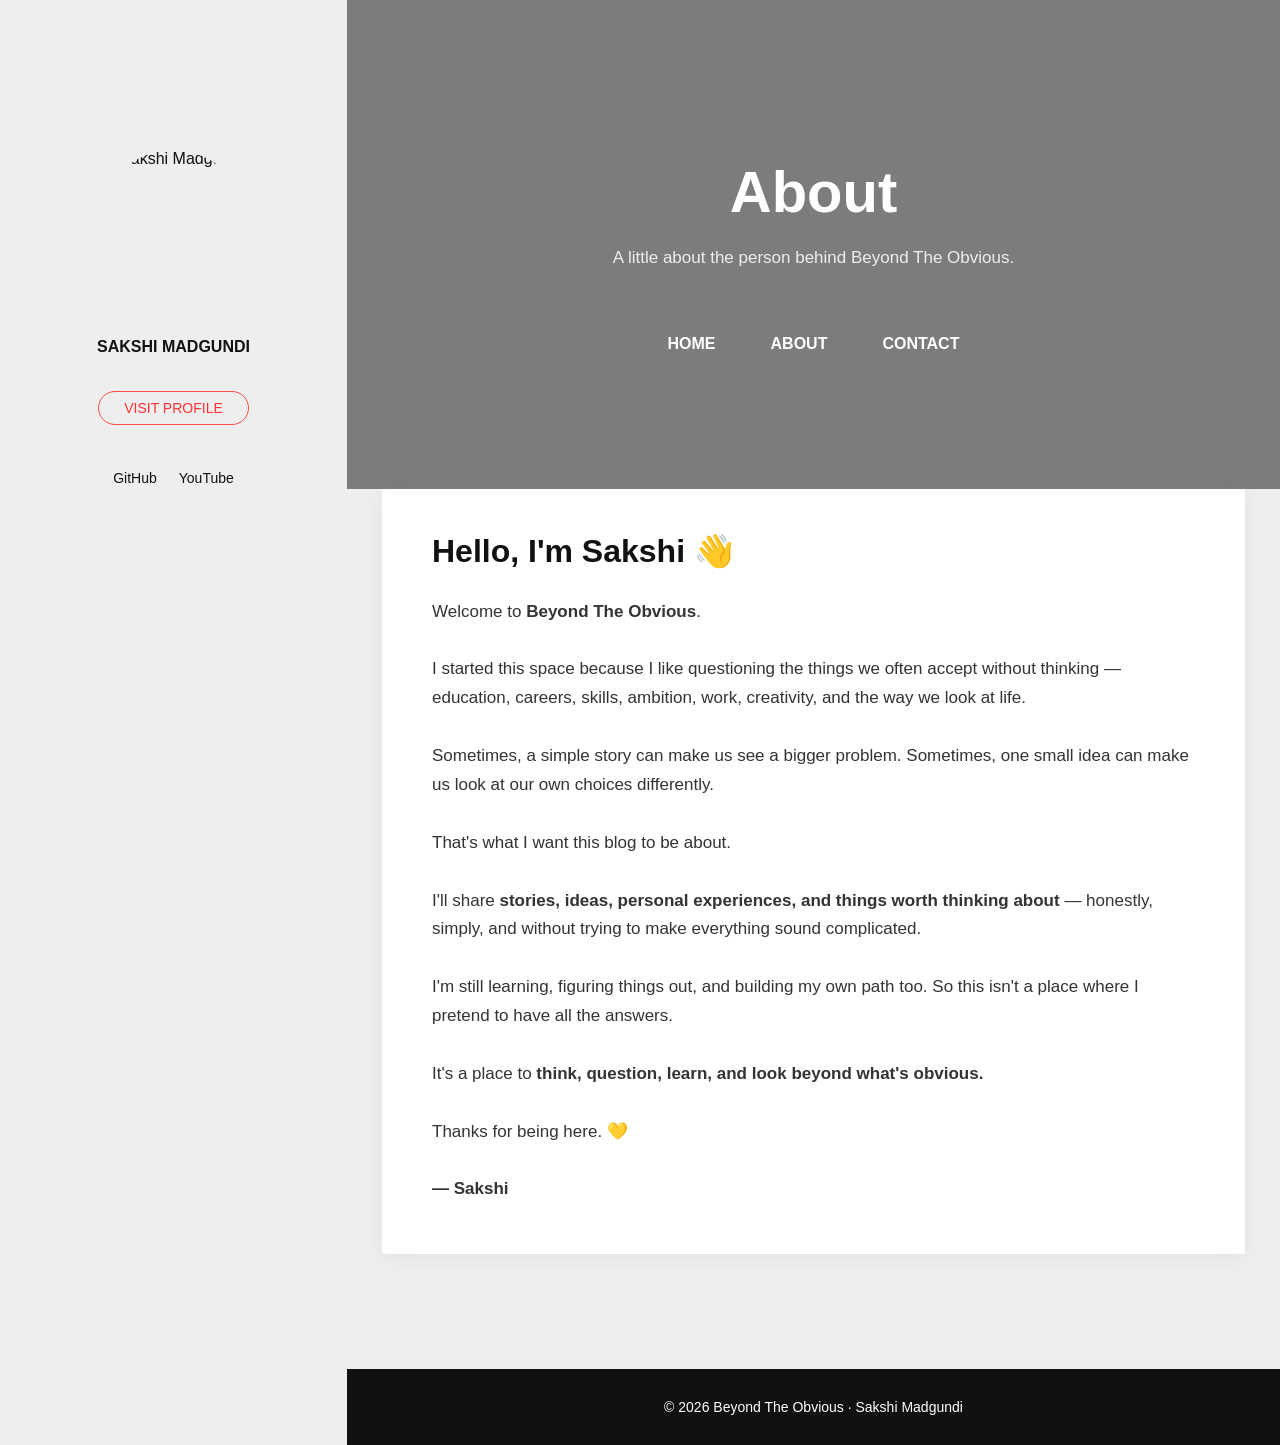
==== about.html @ a437ff3b "Create about.html" ====
<!DOCTYPE html>
<html lang="en">

<head>

    <meta charset="UTF-8">

    <meta
        name="viewport"
        content="width=device-width, initial-scale=1.0"
    >

    <title>About | Beyond The Obvious</title>

    <meta
        name="description"
        content="About Sakshi and Beyond The Obvious."
    >

    <link rel="stylesheet" href="css/style.css">

</head>


<body>


<header class="mobile-header">

    <a href="index.html" class="mobile-logo">
        Beyond The Obvious
    </a>

    <button
        class="menu-toggle"
        id="menuToggle"
        aria-label="Open menu"
    >
        ☰
    </button>

</header>


<aside class="sidebar" id="sidebar">

    <div class="profile">

        <img
            src="images/profile.jpg"
            alt="Sakshi Madgundi"
            class="profile-image"
        >

        <h3>SAKSHI MADGUNDI</h3>

        <a
            href="https://github.com/Sakshi0035"
            target="_blank"
            rel="noopener"
            class="profile-button"
        >
            VISIT PROFILE
        </a>

    </div>


    <div class="sidebar-social">

        <a
            href="https://github.com/Sakshi0035"
            target="_blank"
            rel="noopener"
        >
            GitHub
        </a>

        <a
            href="https://www.youtube.com/@sakshimeandmyself"
            target="_blank"
            rel="noopener"
        >
            YouTube
        </a>

    </div>

</aside>


<main class="main-content">


<section class="hero">

    <div class="hero-overlay">

        <h1>About</h1>

        <p>
            A little about the person behind
            Beyond The Obvious.
        </p>


        <nav class="main-nav">

            <a href="index.html">
                HOME
            </a>

            <a href="about.html">
                ABOUT
            </a>

            <a href="contact.html">
                CONTACT
            </a>

        </nav>

    </div>

</section>


<section class="blog-area">

    <div class="blog-container">

        <article class="blog-card">

            <div class="blog-content">

                <h2>
                    Hello, I'm Sakshi 👋
                </h2>


                <p class="post-excerpt">

                    Welcome to <strong>Beyond The Obvious</strong>.

                    <br><br>

                    I started this space because I like questioning
                    the things we often accept without thinking —
                    education, careers, skills, ambition, work,
                    creativity, and the way we look at life.

                    <br><br>

                    Sometimes, a simple story can make us see a
                    bigger problem. Sometimes, one small idea can
                    make us look at our own choices differently.

                    <br><br>

                    That's what I want this blog to be about.

                    <br><br>

                    I'll share <strong>stories, ideas, personal
                    experiences, and things worth thinking about</strong>
                    — honestly, simply, and without trying to make
                    everything sound complicated.

                    <br><br>

                    I'm still learning, figuring things out, and
                    building my own path too. So this isn't a place
                    where I pretend to have all the answers.

                    <br><br>

                    It's a place to
                    <strong>
                        think, question, learn, and look beyond
                        what's obvious.
                    </strong>

                    <br><br>

                    Thanks for being here. 💛

                    <br><br>

                    <strong>— Sakshi</strong>

                </p>

            </div>

        </article>

    </div>

</section>


<footer class="site-footer">

    <p>
        © 2026 Beyond The Obvious · Sakshi Madgundi
    </p>

</footer>


</main>


<script src="js/main.js"></script>

</body>

</html>
---- css/style.css ----
/* =========================================
   RESET
========================================= */

* {
    margin: 0;
    padding: 0;
    box-sizing: border-box;
}

html {
    scroll-behavior: smooth;
}

body {
    font-family: Arial, Helvetica, sans-serif;
    background: #eeeeee;
    color: #111111;
}


/* =========================================
   LINKS
========================================= */

a {
    color: inherit;
    text-decoration: none;
}


/* =========================================
   SIDEBAR
========================================= */

.sidebar {
    position: fixed;
    left: 0;
    top: 0;

    width: 347px;
    height: 100vh;

    background: #eeeeee;

    display: flex;
    flex-direction: column;
    align-items: center;

    padding-top: 150px;

    z-index: 1000;
}


.profile {
    text-align: center;
}


.profile-image {
    width: 148px;
    height: 148px;

    border-radius: 50%;

    object-fit: cover;

    display: block;

    margin: 0 auto 40px;
}


.profile h3 {
    font-size: 16px;

    font-weight: 700;

    margin-bottom: 35px;
}


.profile-button {
    display: inline-flex;

    justify-content: center;
    align-items: center;

    height: 34px;

    padding: 0 25px;

    border: 1px solid #ff4c4c;

    border-radius: 25px;

    color: #ff3333;

    font-size: 14px;

    transition: 0.25s ease;
}


.profile-button:hover {
    background: #ff3333;

    color: white;
}


/* =========================================
   SIDEBAR SOCIAL
========================================= */

.sidebar-social {
    display: flex;

    gap: 22px;

    margin-top: 45px;

    font-size: 14px;
}


.sidebar-social a:hover {
    color: #ff3333;
}


/* =========================================
   MAIN CONTENT
========================================= */

.main-content {
    margin-left: 347px;

    min-height: 100vh;
}


/* =========================================
   HERO
========================================= */

.hero {
    min-height: 490px;

    background:
        linear-gradient(
            rgba(0, 0, 0, 0.48),
            rgba(0, 0, 0, 0.48)
        ),
        url("../images/hero.jpg");

    background-size: cover;
    background-position: center;

    color: white;

    display: flex;

    justify-content: center;
    align-items: center;

    text-align: center;
}


.hero-overlay {
    width: min(900px, 90%);

    padding-top: 30px;
}


.hero h1 {
    font-size: clamp(42px, 5vw, 58px);

    line-height: 1.1;

    margin-bottom: 22px;

    font-weight: 700;
}


.hero p {
    max-width: 850px;

    margin: 0 auto;

    font-size: 17px;

    line-height: 1.45;

    color: #eeeeee;
}


/* =========================================
   NAVIGATION
========================================= */

.main-nav {
    display: flex;

    justify-content: center;

    align-items: center;

    gap: 55px;

    margin-top: 65px;
}


.main-nav a {
    font-size: 16px;

    font-weight: 700;

    position: relative;

    padding-bottom: 7px;
}


.main-nav a::after {
    content: "";

    position: absolute;

    left: 0;
    bottom: 0;

    width: 0;

    height: 2px;

    background: white;

    transition: width 0.25s ease;
}


.main-nav a:hover::after {
    width: 100%;
}


/* =========================================
   BLOG AREA
========================================= */

.blog-area {
    background: #eeeeee;

    padding: 0 35px 80px;
}


.blog-container {
    max-width: 1050px;

    margin: -1px auto 0;
}


/* =========================================
   BLOG CARD
========================================= */

.blog-card {
    background: white;

    padding: 42px 50px 50px;

    margin-bottom: 35px;

    box-shadow:
        0 4px 18px rgba(0, 0, 0, 0.05);
}


.blog-content h2 {
    font-size: 32px;

    line-height: 1.3;

    margin-bottom: 22px;
}


.blog-content h2 a:hover {
    color: #555555;
}


.post-date {
    font-size: 16px;

    margin-bottom: 42px;

    color: #333333;
}


.post-image-link {
    display: block;

    overflow: hidden;
}


.post-image {
    width: 100%;

    height: auto;

    display: block;

    transition: transform 0.35s ease;
}


.post-image-link:hover .post-image {
    transform: scale(1.02);
}


.post-excerpt {
    font-size: 17px;

    line-height: 1.7;

    margin-top: 25px;

    color: #333333;
}


.read-more {
    display: inline-block;

    margin-top: 25px;

    font-weight: 700;

    font-size: 14px;

    border-bottom: 2px solid #111111;

    padding-bottom: 4px;
}


.read-more:hover {
    color: #777777;

    border-color: #777777;
}


/* =========================================
   FOOTER
========================================= */

.site-footer {
    background: #111111;

    color: white;

    text-align: center;

    padding: 30px 20px;

    font-size: 14px;
}


/* =========================================
   MOBILE HEADER
========================================= */

.mobile-header {
    display: none;
}


/* =========================================
   MOBILE
========================================= */

@media (max-width: 900px) {

    .sidebar {
        transform: translateX(-100%);

        transition: transform 0.3s ease;

        width: 280px;

        padding-top: 100px;
    }


    .sidebar.open {
        transform: translateX(0);
    }


    .main-content {
        margin-left: 0;
    }


    .mobile-header {
        position: sticky;

        top: 0;

        height: 65px;

        background: #111111;

        color: white;

        display: flex;

        align-items: center;

        justify-content: space-between;

        padding: 0 20px;

        z-index: 2000;
    }


    .mobile-logo {
        font-size: 20px;

        font-weight: 700;
    }


    .menu-toggle {
        border: none;

        background: transparent;

        color: white;

        font-size: 28px;

        cursor: pointer;
    }


    .hero {
        min-height: 470px;
    }


    .hero h1 {
        font-size: 42px;
    }


    .hero p {
        font-size: 15px;
    }


    .main-nav {
        gap: 28px;

        margin-top: 45px;
    }


    .main-nav a {
        font-size: 14px;
    }


    .blog-area {
        padding: 0 15px 50px;
    }


    .blog-card {
        padding: 28px 20px 35px;
    }


    .blog-content h2 {
        font-size: 25px;
    }


    .post-date {
        margin-bottom: 25px;
    }

}


/* =========================================
   SMALL MOBILE
========================================= */

@media (max-width: 480px) {

    .hero {
        min-height: 430px;
    }


    .hero h1 {
        font-size: 34px;
    }


    .hero p {
        font-size: 14px;

        line-height: 1.55;
    }


    .main-nav {
        gap: 20px;
    }


    .main-nav a {
        font-size: 13px;
    }


    .blog-content h2 {
        font-size: 23px;
    }


    .post-excerpt {
        font-size: 15px;
    }

}
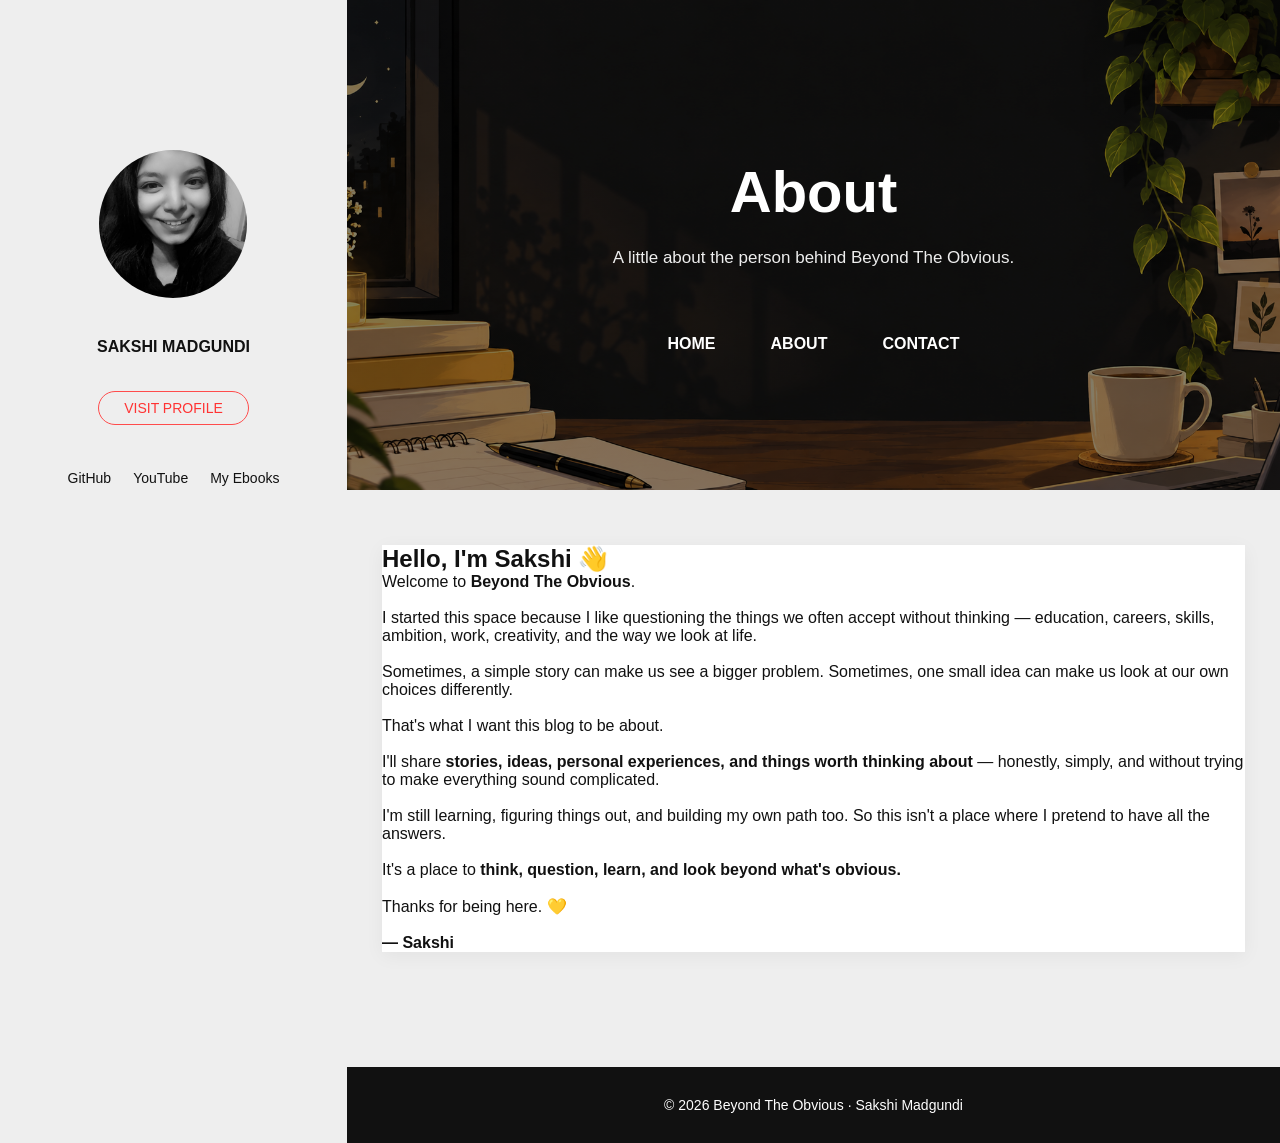
==== commit 0172b306: "Update about.html" ====
--- a/about.html
+++ b/about.html
@@ -17,7 +17,10 @@
         content="About Sakshi and Beyond The Obvious."
     >
 
-    <link rel="stylesheet" href="css/style.css">
+    <link
+        rel="stylesheet"
+        href="css/style.css"
+    >
 
 </head>
 
@@ -25,11 +28,19 @@
 <body>
 
 
+<!-- =========================================
+     MOBILE HEADER
+========================================= -->
+
 <header class="mobile-header">
 
-    <a href="index.html" class="mobile-logo">
+    <a
+        href="index.html"
+        class="mobile-logo"
+    >
         Beyond The Obvious
     </a>
+
 
     <button
         class="menu-toggle"
@@ -42,22 +53,36 @@
 </header>
 
 
-<aside class="sidebar" id="sidebar">
+
+<!-- =========================================
+     SIDEBAR
+========================================= -->
+
+<aside
+    class="sidebar"
+    id="sidebar"
+>
+
 
     <div class="profile">
 
+
         <img
-            src="images/profile.jpg"
+            src="image (1).png"
             alt="Sakshi Madgundi"
             class="profile-image"
         >
 
-        <h3>SAKSHI MADGUNDI</h3>
+
+        <h3>
+            SAKSHI MADGUNDI
+        </h3>
+
 
         <a
             href="https://github.com/Sakshi0035"
             target="_blank"
-            rel="noopener"
+            rel="noopener noreferrer"
             class="profile-button"
         >
             VISIT PROFILE
@@ -66,153 +91,229 @@
     </div>
 
 
+
     <div class="sidebar-social">
+
 
         <a
             href="https://github.com/Sakshi0035"
             target="_blank"
-            rel="noopener"
+            rel="noopener noreferrer"
         >
             GitHub
         </a>
+
 
         <a
             href="https://www.youtube.com/@sakshimeandmyself"
             target="_blank"
-            rel="noopener"
+            rel="noopener noreferrer"
         >
             YouTube
         </a>
 
+
+        <a
+            href="https://echopaths.gumroad.com/"
+            target="_blank"
+            rel="noopener noreferrer"
+        >
+            My Ebooks
+        </a>
+
+
     </div>
 
+
 </aside>
 
 
+
+<!-- =========================================
+     MAIN CONTENT
+========================================= -->
+
 <main class="main-content">
 
 
-<section class="hero">
-
-    <div class="hero-overlay">
-
-        <h1>About</h1>
+
+    <!-- =========================================
+         HERO
+    ========================================== -->
+
+    <section class="hero">
+
+        <div class="hero-overlay">
+
+
+            <h1>
+                About
+            </h1>
+
+
+            <p>
+                A little about the person behind
+                Beyond The Obvious.
+            </p>
+
+
+
+            <nav class="main-nav">
+
+
+                <a href="index.html">
+                    HOME
+                </a>
+
+
+                <a href="about.html">
+                    ABOUT
+                </a>
+
+
+                <a href="contact.html">
+                    CONTACT
+                </a>
+
+
+            </nav>
+
+
+        </div>
+
+    </section>
+
+
+
+    <!-- =========================================
+         ABOUT CONTENT
+    ========================================== -->
+
+    <section class="blog-area">
+
+        <div class="blog-container">
+
+
+            <article class="blog-card">
+
+
+                <div class="blog-content">
+
+
+                    <h2>
+                        Hello, I'm Sakshi 👋
+                    </h2>
+
+
+                    <p class="post-excerpt">
+
+
+                        Welcome to
+                        <strong>Beyond The Obvious</strong>.
+
+
+                        <br><br>
+
+
+                        I started this space because I like questioning
+                        the things we often accept without thinking —
+                        education, careers, skills, ambition, work,
+                        creativity, and the way we look at life.
+
+
+                        <br><br>
+
+
+                        Sometimes, a simple story can make us see a
+                        bigger problem. Sometimes, one small idea can
+                        make us look at our own choices differently.
+
+
+                        <br><br>
+
+
+                        That's what I want this blog to be about.
+
+
+                        <br><br>
+
+
+                        I'll share
+                        <strong>
+                            stories, ideas, personal experiences,
+                            and things worth thinking about
+                        </strong>
+                        — honestly, simply, and without trying to make
+                        everything sound complicated.
+
+
+                        <br><br>
+
+
+                        I'm still learning, figuring things out, and
+                        building my own path too. So this isn't a place
+                        where I pretend to have all the answers.
+
+
+                        <br><br>
+
+
+                        It's a place to
+                        <strong>
+                            think, question, learn, and look beyond
+                            what's obvious.
+                        </strong>
+
+
+                        <br><br>
+
+
+                        Thanks for being here. 💛
+
+
+                        <br><br>
+
+
+                        <strong>
+                            — Sakshi
+                        </strong>
+
+
+                    </p>
+
+
+                </div>
+
+
+            </article>
+
+
+        </div>
+
+    </section>
+
+
+
+    <!-- =========================================
+         FOOTER
+    ========================================== -->
+
+    <footer class="site-footer">
 
         <p>
-            A little about the person behind
-            Beyond The Obvious.
+            © 2026 Beyond The Obvious · Sakshi Madgundi
         </p>
 
-
-        <nav class="main-nav">
-
-            <a href="index.html">
-                HOME
-            </a>
-
-            <a href="about.html">
-                ABOUT
-            </a>
-
-            <a href="contact.html">
-                CONTACT
-            </a>
-
-        </nav>
-
-    </div>
-
-</section>
-
-
-<section class="blog-area">
-
-    <div class="blog-container">
-
-        <article class="blog-card">
-
-            <div class="blog-content">
-
-                <h2>
-                    Hello, I'm Sakshi 👋
-                </h2>
-
-
-                <p class="post-excerpt">
-
-                    Welcome to <strong>Beyond The Obvious</strong>.
-
-                    <br><br>
-
-                    I started this space because I like questioning
-                    the things we often accept without thinking —
-                    education, careers, skills, ambition, work,
-                    creativity, and the way we look at life.
-
-                    <br><br>
-
-                    Sometimes, a simple story can make us see a
-                    bigger problem. Sometimes, one small idea can
-                    make us look at our own choices differently.
-
-                    <br><br>
-
-                    That's what I want this blog to be about.
-
-                    <br><br>
-
-                    I'll share <strong>stories, ideas, personal
-                    experiences, and things worth thinking about</strong>
-                    — honestly, simply, and without trying to make
-                    everything sound complicated.
-
-                    <br><br>
-
-                    I'm still learning, figuring things out, and
-                    building my own path too. So this isn't a place
-                    where I pretend to have all the answers.
-
-                    <br><br>
-
-                    It's a place to
-                    <strong>
-                        think, question, learn, and look beyond
-                        what's obvious.
-                    </strong>
-
-                    <br><br>
-
-                    Thanks for being here. 💛
-
-                    <br><br>
-
-                    <strong>— Sakshi</strong>
-
-                </p>
-
-            </div>
-
-        </article>
-
-    </div>
-
-</section>
-
-
-<footer class="site-footer">
-
-    <p>
-        © 2026 Beyond The Obvious · Sakshi Madgundi
-    </p>
-
-</footer>
+    </footer>
 
 
 </main>
 
 
+
 <script src="js/main.js"></script>
 
+
 </body>
 
 </html>
--- a/css/style.css
+++ b/css/style.css
@@ -58,6 +58,10 @@
 }
 
 
+/* =========================================
+   PROFILE IMAGE
+========================================= */
+
 .profile-image {
     width: 148px;
     height: 148px;
@@ -72,6 +76,10 @@
 }
 
 
+/* =========================================
+   PROFILE NAME
+========================================= */
+
 .profile h3 {
     font-size: 16px;
 
@@ -81,6 +89,10 @@
 }
 
 
+/* =========================================
+   PROFILE BUTTON
+========================================= */
+
 .profile-button {
     display: inline-flex;
 
@@ -142,32 +154,40 @@
 
 
 /* =========================================
-   HERO
+   HERO / BANNER
 ========================================= */
 
 .hero {
     min-height: 490px;
 
-    background:
+    background-image:
         linear-gradient(
             rgba(0, 0, 0, 0.48),
             rgba(0, 0, 0, 0.48)
         ),
-        url("../images/hero.jpg");
+        url("../9418154f-5bd5-40df-ac7f-bb1df30525b4.png");
 
     background-size: cover;
-    background-position: center;
+
+    background-position: center center;
+
+    background-repeat: no-repeat;
 
     color: white;
 
     display: flex;
 
     justify-content: center;
+
     align-items: center;
 
     text-align: center;
 }
 
+
+/* =========================================
+   HERO CONTENT
+========================================= */
 
 .hero-overlay {
     width: min(900px, 90%);
@@ -252,108 +272,189 @@
 
 
 /* =========================================
-   BLOG AREA
+   POSTS AREA
 ========================================= */
 
 .blog-area {
     background: #eeeeee;
 
-    padding: 0 35px 80px;
+    padding: 55px 35px 80px;
 }
 
 
 .blog-container {
+    width: 100%;
+
     max-width: 1050px;
 
-    margin: -1px auto 0;
+    margin: 0 auto;
 }
 
 
 /* =========================================
    BLOG CARD
+   GLOBAL — REUSABLE FOR EVERY POST
 ========================================= */
 
 .blog-card {
-    background: white;
-
-    padding: 42px 50px 50px;
+    width: 100%;
+
+    background: #ffffff;
 
     margin-bottom: 35px;
+
+    overflow: hidden;
 
     box-shadow:
         0 4px 18px rgba(0, 0, 0, 0.05);
 }
 
 
-.blog-content h2 {
+/* =========================================
+   BLOG CARD IMAGE / BANNER
+========================================= */
+
+.blog-card-image-link {
+    display: block;
+
+    width: 100%;
+
+    overflow: hidden;
+}
+
+
+.blog-card-image {
+    display: block;
+
+    width: 100%;
+
+    height: 430px;
+
+    object-fit: cover;
+
+    object-position: center center;
+
+    transition: transform 0.35s ease;
+}
+
+
+.blog-card-image-link:hover .blog-card-image {
+    transform: scale(1.02);
+}
+
+
+/* =========================================
+   BLOG CARD CONTENT
+========================================= */
+
+.blog-card-content {
+    padding: 42px 50px 50px;
+}
+
+
+/* =========================================
+   BLOG CATEGORY
+========================================= */
+
+.blog-category {
+    font-size: 13px;
+
+    font-weight: 700;
+
+    letter-spacing: 1.5px;
+
+    color: #777777;
+
+    margin-bottom: 16px;
+}
+
+
+/* =========================================
+   BLOG TITLE
+========================================= */
+
+.blog-card-content h2 {
     font-size: 32px;
 
     line-height: 1.3;
 
-    margin-bottom: 22px;
-}
-
-
-.blog-content h2 a:hover {
+    margin-bottom: 20px;
+
+    font-weight: 700;
+}
+
+
+.blog-card-content h2 a {
+    transition: color 0.25s ease;
+}
+
+
+.blog-card-content h2 a:hover {
     color: #555555;
 }
 
 
-.post-date {
-    font-size: 16px;
-
-    margin-bottom: 42px;
+/* =========================================
+   BLOG EXCERPT
+========================================= */
+
+.blog-excerpt {
+    font-size: 17px;
+
+    line-height: 1.7;
 
     color: #333333;
-}
-
-
-.post-image-link {
-    display: block;
-
-    overflow: hidden;
-}
-
-
-.post-image {
-    width: 100%;
-
-    height: auto;
-
-    display: block;
-
-    transition: transform 0.35s ease;
-}
-
-
-.post-image-link:hover .post-image {
-    transform: scale(1.02);
-}
-
-
-.post-excerpt {
-    font-size: 17px;
-
-    line-height: 1.7;
-
-    margin-top: 25px;
-
-    color: #333333;
-}
-
+
+    margin-bottom: 28px;
+}
+
+
+/* =========================================
+   BLOG CARD FOOTER
+========================================= */
+
+.blog-card-footer {
+    display: flex;
+
+    justify-content: space-between;
+
+    align-items: center;
+
+    gap: 20px;
+
+    padding-top: 5px;
+}
+
+
+/* =========================================
+   BLOG DATE
+========================================= */
+
+.blog-date {
+    font-size: 14px;
+
+    color: #777777;
+}
+
+
+/* =========================================
+   READ MORE
+========================================= */
 
 .read-more {
     display: inline-block;
 
-    margin-top: 25px;
+    font-size: 14px;
 
     font-weight: 700;
 
-    font-size: 14px;
-
     border-bottom: 2px solid #111111;
 
     padding-bottom: 4px;
+
+    transition:
+        color 0.25s ease,
+        border-color 0.25s ease;
 }
 
 
@@ -365,6 +466,299 @@
 
 
 /* =========================================
+   INDIVIDUAL BLOG POST PAGE
+   GLOBAL — EVERY POST USES THIS
+========================================= */
+
+.post-page {
+    background: #eeeeee;
+
+    min-height: 100vh;
+}
+
+
+.post-header {
+    background: #111111;
+
+    color: white;
+
+    padding: 55px 35px;
+}
+
+
+.post-header-inner {
+    width: 100%;
+
+    max-width: 1050px;
+
+    margin: 0 auto;
+}
+
+
+.back-to-home {
+    display: inline-block;
+
+    font-size: 14px;
+
+    font-weight: 700;
+
+    margin-bottom: 35px;
+
+    color: #eeeeee;
+}
+
+
+.back-to-home:hover {
+    color: #bbbbbb;
+}
+
+
+.post-category {
+    font-size: 13px;
+
+    font-weight: 700;
+
+    letter-spacing: 1.5px;
+
+    color: #bbbbbb;
+
+    margin-bottom: 18px;
+}
+
+
+.post-header h1 {
+    font-size: clamp(38px, 5vw, 58px);
+
+    line-height: 1.15;
+
+    max-width: 950px;
+
+    margin-bottom: 22px;
+}
+
+
+.post-meta {
+    font-size: 14px;
+
+    color: #bbbbbb;
+}
+
+
+/* =========================================
+   BLOG ARTICLE
+========================================= */
+
+.blog-post {
+    width: 100%;
+
+    max-width: 1050px;
+
+    margin: 0 auto;
+
+    background: white;
+
+    padding-bottom: 70px;
+
+    box-shadow:
+        0 4px 18px rgba(0, 0, 0, 0.05);
+}
+
+
+/* =========================================
+   POST FEATURED IMAGE
+========================================= */
+
+.post-featured-image {
+    display: block;
+
+    width: 100%;
+
+    height: auto;
+
+    max-height: 650px;
+
+    object-fit: cover;
+
+    object-position: center center;
+}
+
+
+/* =========================================
+   POST CONTENT
+========================================= */
+
+.post-content {
+    padding: 55px 70px 0;
+
+    font-size: 18px;
+
+    line-height: 1.8;
+
+    color: #222222;
+}
+
+
+/* =========================================
+   POST CONTENT ELEMENTS
+========================================= */
+
+.post-content h2 {
+    font-size: 32px;
+
+    line-height: 1.3;
+
+    margin-top: 50px;
+
+    margin-bottom: 20px;
+
+    color: #111111;
+}
+
+
+.post-content h3 {
+    font-size: 25px;
+
+    line-height: 1.35;
+
+    margin-top: 40px;
+
+    margin-bottom: 18px;
+
+    color: #111111;
+}
+
+
+.post-content p {
+    margin-bottom: 24px;
+}
+
+
+.post-content strong {
+    font-weight: 700;
+}
+
+
+.post-content em {
+    font-style: italic;
+}
+
+
+.post-content ul,
+.post-content ol {
+    margin: 0 0 28px 28px;
+}
+
+
+.post-content li {
+    margin-bottom: 10px;
+}
+
+
+.post-content blockquote {
+    margin: 35px 0;
+
+    padding: 20px 25px;
+
+    border-left: 4px solid #111111;
+
+    background: #f5f5f5;
+
+    font-style: italic;
+}
+
+
+/* =========================================
+   SOURCE NOTE
+========================================= */
+
+.source-note {
+    margin: 55px 70px 0;
+
+    padding: 25px;
+
+    background: #f5f5f5;
+
+    border-left: 3px solid #111111;
+
+    font-size: 14px;
+
+    line-height: 1.7;
+
+    color: #555555;
+}
+
+
+/* =========================================
+   RELATED POSTS
+========================================= */
+
+.related-posts {
+    background: #eeeeee;
+
+    padding: 65px 35px 80px;
+}
+
+
+.related-posts-inner {
+    max-width: 1050px;
+
+    margin: 0 auto;
+}
+
+
+.related-posts h2 {
+    font-size: 28px;
+
+    margin-bottom: 30px;
+}
+
+
+.related-posts-grid {
+    display: grid;
+
+    grid-template-columns:
+        repeat(auto-fit, minmax(280px, 1fr));
+
+    gap: 25px;
+}
+
+
+.related-post-card {
+    background: white;
+
+    overflow: hidden;
+
+    box-shadow:
+        0 4px 18px rgba(0, 0, 0, 0.05);
+}
+
+
+.related-post-card img {
+    width: 100%;
+
+    height: 220px;
+
+    object-fit: cover;
+
+    display: block;
+}
+
+
+.related-post-card-content {
+    padding: 25px;
+}
+
+
+.related-post-card-content h3 {
+    font-size: 21px;
+
+    line-height: 1.35;
+
+    margin-bottom: 15px;
+}
+
+
+/* =========================================
    FOOTER
 ========================================= */
 
@@ -460,8 +854,16 @@
     }
 
 
+    /* MOBILE HERO */
+
     .hero {
         min-height: 470px;
+
+        background-size: cover;
+
+        background-position: center center;
+
+        background-repeat: no-repeat;
     }
 
 
@@ -487,23 +889,109 @@
     }
 
 
+    /* MOBILE POSTS */
+
     .blog-area {
-        padding: 0 15px 50px;
+        padding: 35px 15px 50px;
     }
 
 
     .blog-card {
+        margin-bottom: 25px;
+    }
+
+
+    .blog-card-image {
+        height: 280px;
+    }
+
+
+    .blog-card-content {
         padding: 28px 20px 35px;
     }
 
 
-    .blog-content h2 {
+    .blog-card-content h2 {
         font-size: 25px;
     }
 
 
-    .post-date {
-        margin-bottom: 25px;
+    .blog-excerpt {
+        font-size: 16px;
+
+        line-height: 1.65;
+    }
+
+
+    .blog-card-footer {
+        align-items: flex-start;
+
+        flex-direction: column;
+
+        gap: 15px;
+    }
+
+
+    .blog-date {
+        font-size: 13px;
+    }
+
+
+    /* MOBILE ARTICLE */
+
+    .post-header {
+        padding: 40px 20px;
+    }
+
+
+    .post-header h1 {
+        font-size: 38px;
+    }
+
+
+    .blog-post {
+        margin: 0;
+    }
+
+
+    .post-featured-image {
+        max-height: 450px;
+    }
+
+
+    .post-content {
+        padding: 40px 25px 0;
+
+        font-size: 17px;
+
+        line-height: 1.75;
+    }
+
+
+    .post-content h2 {
+        font-size: 28px;
+
+        margin-top: 40px;
+    }
+
+
+    .post-content h3 {
+        font-size: 23px;
+    }
+
+
+    .source-note {
+        margin: 40px 25px 0;
+    }
+
+
+    .related-posts {
+        padding: 50px 15px 60px;
+    }
+
+
+    .related-posts-grid {
+        grid-template-columns: 1fr;
     }
 
 }
@@ -517,6 +1005,10 @@
 
     .hero {
         min-height: 430px;
+
+        background-size: cover;
+
+        background-position: center center;
     }
 
 
@@ -542,13 +1034,73 @@
     }
 
 
-    .blog-content h2 {
+    .blog-area {
+        padding-left: 10px;
+
+        padding-right: 10px;
+    }
+
+
+    .blog-card-image {
+        height: 220px;
+    }
+
+
+    .blog-card-content {
+        padding: 25px 18px 30px;
+    }
+
+
+    .blog-card-content h2 {
         font-size: 23px;
     }
 
 
-    .post-excerpt {
+    .blog-excerpt {
         font-size: 15px;
     }
 
-}
+
+    .blog-category {
+        font-size: 11px;
+
+        letter-spacing: 1.2px;
+    }
+
+
+    /* SMALL MOBILE ARTICLE */
+
+    .post-header {
+        padding: 35px 18px;
+    }
+
+
+    .post-header h1 {
+        font-size: 32px;
+    }
+
+
+    .post-content {
+        padding: 30px 18px 0;
+
+        font-size: 16px;
+    }
+
+
+    .post-content h2 {
+        font-size: 25px;
+    }
+
+
+    .post-content h3 {
+        font-size: 21px;
+    }
+
+
+    .source-note {
+        margin: 35px 18px 0;
+
+        padding: 20px;
+    }
+
+}
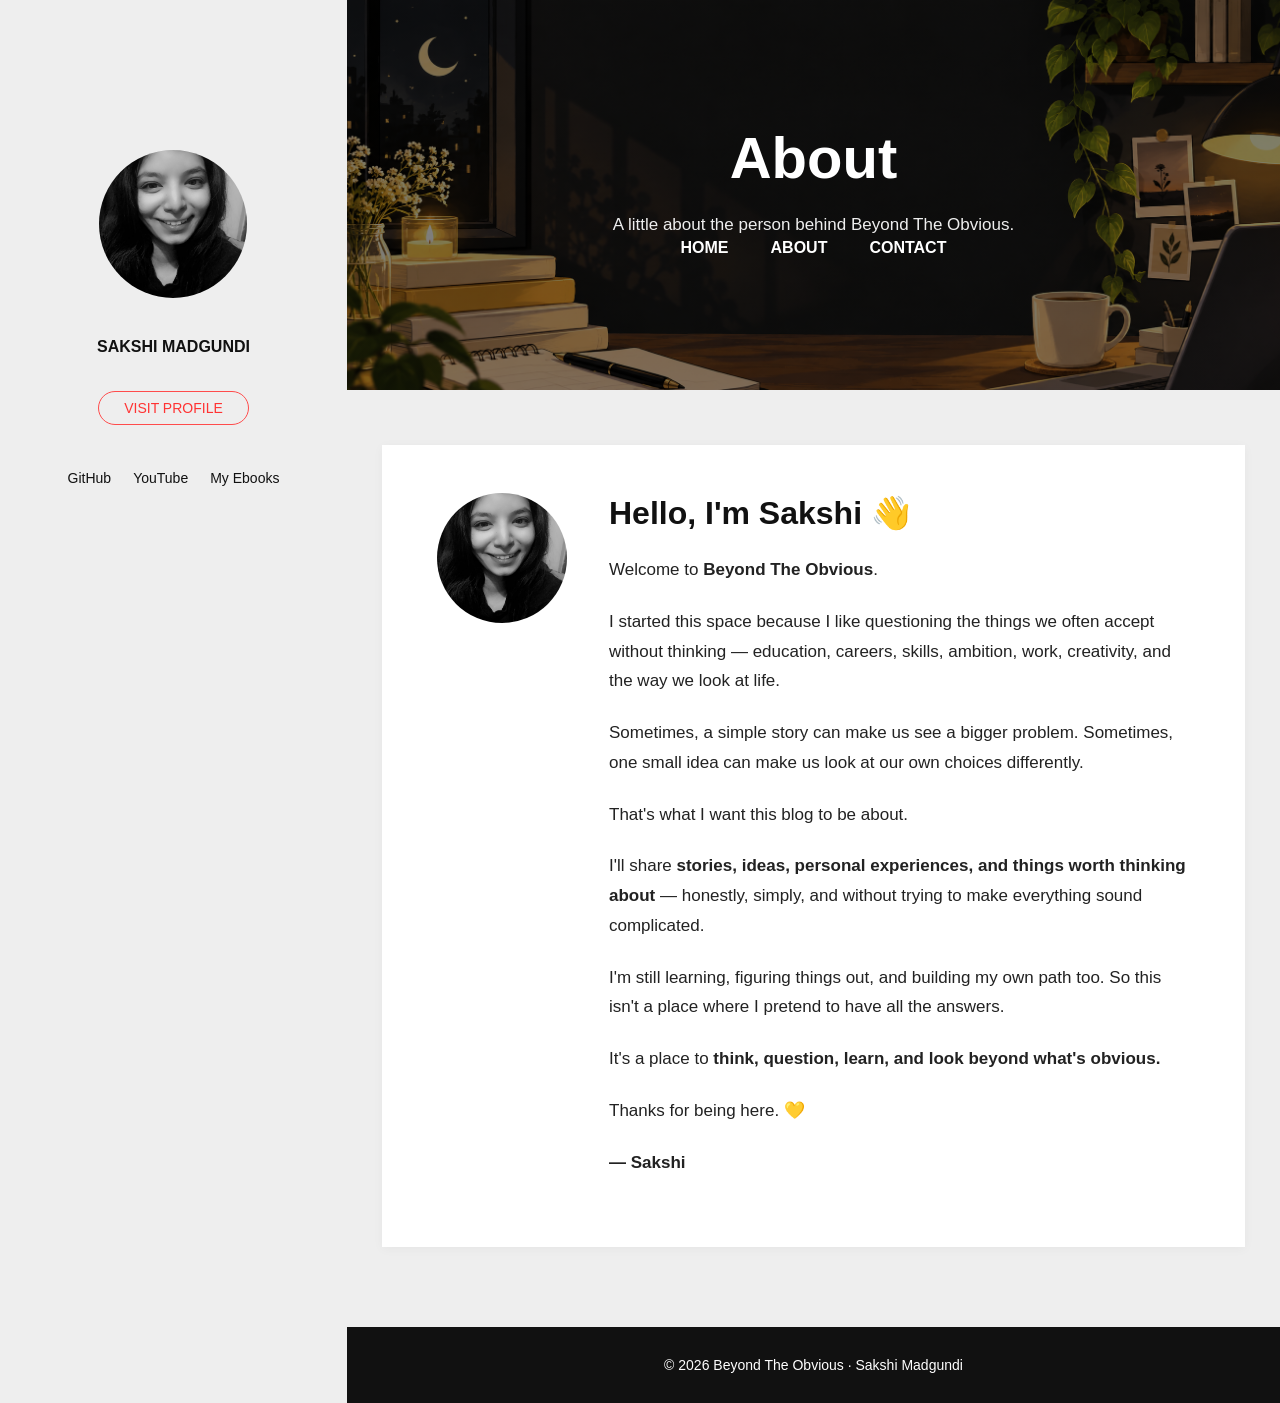
==== commit 7182fed8: "Update about.html" ====
--- a/about.html
+++ b/about.html
@@ -2,13 +2,9 @@
 <html lang="en">
 
 <head>
-
     <meta charset="UTF-8">
 
-    <meta
-        name="viewport"
-        content="width=device-width, initial-scale=1.0"
-    >
+    <meta name="viewport" content="width=device-width, initial-scale=1.0">
 
     <title>About | Beyond The Obvious</title>
 
@@ -17,55 +13,30 @@
         content="About Sakshi and Beyond The Obvious."
     >
 
-    <link
-        rel="stylesheet"
-        href="css/style.css"
-    >
+    <meta name="author" content="Sakshi Madgundi">
 
+    <link rel="stylesheet" href="css/style.css">
 </head>
-
 
 <body>
 
-
-<!-- =========================================
-     MOBILE HEADER
-========================================= -->
-
 <header class="mobile-header">
-
-    <a
-        href="index.html"
-        class="mobile-logo"
-    >
-        Beyond The Obvious
-    </a>
-
+    <a href="index.html" class="mobile-logo">Beyond The Obvious</a>
 
     <button
         class="menu-toggle"
         id="menuToggle"
+        type="button"
         aria-label="Open menu"
+        aria-expanded="false"
     >
         ☰
     </button>
-
 </header>
 
-
-
-<!-- =========================================
-     SIDEBAR
-========================================= -->
-
-<aside
-    class="sidebar"
-    id="sidebar"
->
-
+<aside class="sidebar" id="sidebar">
 
     <div class="profile">
-
 
         <img
             src="image (1).png"
@@ -73,11 +44,7 @@
             class="profile-image"
         >
 
-
-        <h3>
-            SAKSHI MADGUNDI
-        </h3>
-
+        <h3>SAKSHI MADGUNDI</h3>
 
         <a
             href="https://github.com/Sakshi0035"
@@ -90,10 +57,7 @@
 
     </div>
 
-
-
     <div class="sidebar-social">
-
 
         <a
             href="https://github.com/Sakshi0035"
@@ -103,7 +67,6 @@
             GitHub
         </a>
 
-
         <a
             href="https://www.youtube.com/@sakshimeandmyself"
             target="_blank"
@@ -111,7 +74,6 @@
         >
             YouTube
         </a>
-
 
         <a
             href="https://echopaths.gumroad.com/"
@@ -121,199 +83,115 @@
             My Ebooks
         </a>
 
-
     </div>
-
 
 </aside>
 
-
-
-<!-- =========================================
-     MAIN CONTENT
-========================================= -->
-
 <main class="main-content">
 
-
-
-    <!-- =========================================
-         HERO
-    ========================================== -->
-
-    <section class="hero">
+    <section class="hero hero-small">
 
         <div class="hero-overlay">
 
-
-            <h1>
-                About
-            </h1>
-
+            <h1>About</h1>
 
             <p>
-                A little about the person behind
-                Beyond The Obvious.
+                A little about the person behind Beyond The Obvious.
             </p>
 
-
-
-            <nav class="main-nav">
-
-
-                <a href="index.html">
-                    HOME
-                </a>
-
-
-                <a href="about.html">
-                    ABOUT
-                </a>
-
-
-                <a href="contact.html">
-                    CONTACT
-                </a>
-
-
+            <nav class="main-nav" aria-label="Main navigation">
+                <a href="index.html">HOME</a>
+                <a href="about.html">ABOUT</a>
+                <a href="contact.html">CONTACT</a>
             </nav>
-
 
         </div>
 
     </section>
 
-
-
-    <!-- =========================================
-         ABOUT CONTENT
-    ========================================== -->
-
     <section class="blog-area">
 
         <div class="blog-container">
 
+            <article class="static-page-card">
 
-            <article class="blog-card">
+                <div class="static-page-profile">
+                    <img
+                        src="image (1).png"
+                        alt="Sakshi Madgundi"
+                    >
+                </div>
 
+                <div class="static-page-content">
 
-                <div class="blog-content">
+                    <h2>Hello, I'm Sakshi 👋</h2>
 
+                    <p>
+                        Welcome to <strong>Beyond The Obvious</strong>.
+                    </p>
 
-                    <h2>
-                        Hello, I'm Sakshi 👋
-                    </h2>
-
-
-                    <p class="post-excerpt">
-
-
-                        Welcome to
-                        <strong>Beyond The Obvious</strong>.
-
-
-                        <br><br>
-
-
+                    <p>
                         I started this space because I like questioning
                         the things we often accept without thinking —
                         education, careers, skills, ambition, work,
                         creativity, and the way we look at life.
+                    </p>
 
+                    <p>
+                        Sometimes, a simple story can make us see a bigger
+                        problem. Sometimes, one small idea can make us look
+                        at our own choices differently.
+                    </p>
 
-                        <br><br>
+                    <p>
+                        That's what I want this blog to be about.
+                    </p>
 
-
-                        Sometimes, a simple story can make us see a
-                        bigger problem. Sometimes, one small idea can
-                        make us look at our own choices differently.
-
-
-                        <br><br>
-
-
-                        That's what I want this blog to be about.
-
-
-                        <br><br>
-
-
+                    <p>
                         I'll share
                         <strong>
-                            stories, ideas, personal experiences,
-                            and things worth thinking about
+                            stories, ideas, personal experiences, and things
+                            worth thinking about
                         </strong>
                         — honestly, simply, and without trying to make
                         everything sound complicated.
+                    </p>
 
-
-                        <br><br>
-
-
+                    <p>
                         I'm still learning, figuring things out, and
                         building my own path too. So this isn't a place
                         where I pretend to have all the answers.
+                    </p>
 
-
-                        <br><br>
-
-
+                    <p>
                         It's a place to
                         <strong>
                             think, question, learn, and look beyond
                             what's obvious.
                         </strong>
-
-
-                        <br><br>
-
-
-                        Thanks for being here. 💛
-
-
-                        <br><br>
-
-
-                        <strong>
-                            — Sakshi
-                        </strong>
-
-
                     </p>
 
+                    <p>
+                        Thanks for being here. 💛
+                    </p>
+
+                    <p><strong>— Sakshi</strong></p>
 
                 </div>
 
-
             </article>
-
 
         </div>
 
     </section>
 
-
-
-    <!-- =========================================
-         FOOTER
-    ========================================== -->
-
     <footer class="site-footer">
-
-        <p>
-            © 2026 Beyond The Obvious · Sakshi Madgundi
-        </p>
-
+        <p>© 2026 Beyond The Obvious · Sakshi Madgundi</p>
     </footer>
-
 
 </main>
 
-
-
 <script src="js/main.js"></script>
 
-
 </body>
-
 </html>
--- a/css/style.css
+++ b/css/style.css
@@ -18,14 +18,26 @@
     color: #111111;
 }
 
-
-/* =========================================
-   LINKS
-========================================= */
-
 a {
     color: inherit;
     text-decoration: none;
+}
+
+button,
+input {
+    font: inherit;
+}
+
+.sr-only {
+    position: absolute;
+    width: 1px;
+    height: 1px;
+    padding: 0;
+    margin: -1px;
+    overflow: hidden;
+    clip: rect(0, 0, 0, 0);
+    white-space: nowrap;
+    border: 0;
 }
 
 
@@ -37,105 +49,62 @@
     position: fixed;
     left: 0;
     top: 0;
-
     width: 347px;
     height: 100vh;
-
     background: #eeeeee;
-
     display: flex;
     flex-direction: column;
     align-items: center;
-
     padding-top: 150px;
-
     z-index: 1000;
 }
-
 
 .profile {
     text-align: center;
 }
-
-
-/* =========================================
-   PROFILE IMAGE
-========================================= */
 
 .profile-image {
     width: 148px;
     height: 148px;
-
     border-radius: 50%;
-
     object-fit: cover;
-
     display: block;
-
     margin: 0 auto 40px;
 }
-
-
-/* =========================================
-   PROFILE NAME
-========================================= */
 
 .profile h3 {
     font-size: 16px;
-
     font-weight: 700;
-
     margin-bottom: 35px;
 }
-
-
-/* =========================================
-   PROFILE BUTTON
-========================================= */
 
 .profile-button {
     display: inline-flex;
-
     justify-content: center;
     align-items: center;
-
     height: 34px;
-
     padding: 0 25px;
-
     border: 1px solid #ff4c4c;
-
     border-radius: 25px;
-
     color: #ff3333;
-
     font-size: 14px;
-
     transition: 0.25s ease;
 }
-
 
 .profile-button:hover {
     background: #ff3333;
-
     color: white;
 }
-
-
-/* =========================================
-   SIDEBAR SOCIAL
-========================================= */
 
 .sidebar-social {
     display: flex;
-
     gap: 22px;
-
     margin-top: 45px;
-
     font-size: 14px;
-}
-
+    flex-wrap: wrap;
+    justify-content: center;
+    max-width: 270px;
+}
 
 .sidebar-social a:hover {
     color: #ff3333;
@@ -143,617 +112,532 @@
 
 
 /* =========================================
-   MAIN CONTENT
+   MAIN
 ========================================= */
 
 .main-content {
     margin-left: 347px;
-
     min-height: 100vh;
 }
 
 
 /* =========================================
-   HERO / BANNER
+   HERO
 ========================================= */
 
 .hero {
     min-height: 490px;
-
     background-image:
         linear-gradient(
-            rgba(0, 0, 0, 0.48),
-            rgba(0, 0, 0, 0.48)
+            rgba(0, 0, 0, 0.50),
+            rgba(0, 0, 0, 0.50)
         ),
         url("../9418154f-5bd5-40df-ac7f-bb1df30525b4.png");
-
     background-size: cover;
-
     background-position: center center;
-
     background-repeat: no-repeat;
-
     color: white;
-
     display: flex;
-
     justify-content: center;
-
     align-items: center;
-
     text-align: center;
 }
 
-
-/* =========================================
-   HERO CONTENT
-========================================= */
+.hero-small {
+    min-height: 390px;
+}
 
 .hero-overlay {
-    width: min(900px, 90%);
-
-    padding-top: 30px;
-}
-
+    width: min(1100px, 92%);
+    padding: 35px 0;
+}
 
 .hero h1 {
     font-size: clamp(42px, 5vw, 58px);
-
     line-height: 1.1;
-
     margin-bottom: 22px;
-
     font-weight: 700;
 }
-
 
 .hero p {
     max-width: 850px;
-
     margin: 0 auto;
-
     font-size: 17px;
-
-    line-height: 1.45;
-
+    line-height: 1.55;
     color: #eeeeee;
 }
 
 
 /* =========================================
-   NAVIGATION
-========================================= */
+   HERO NAV + SEARCH
+========================================= */
+
+.hero-nav-row {
+    margin-top: 52px;
+    display: flex;
+    justify-content: center;
+    align-items: center;
+    gap: 28px;
+    flex-wrap: wrap;
+}
 
 .main-nav {
     display: flex;
-
     justify-content: center;
-
     align-items: center;
-
-    gap: 55px;
-
-    margin-top: 65px;
-}
-
+    gap: 42px;
+}
 
 .main-nav a {
     font-size: 16px;
-
     font-weight: 700;
-
     position: relative;
-
     padding-bottom: 7px;
 }
-
 
 .main-nav a::after {
     content: "";
-
     position: absolute;
-
     left: 0;
     bottom: 0;
-
     width: 0;
-
     height: 2px;
-
     background: white;
-
     transition: width 0.25s ease;
 }
 
-
 .main-nav a:hover::after {
     width: 100%;
 }
 
-
-/* =========================================
-   POSTS AREA
+.hero-search {
+    width: 255px;
+}
+
+.hero-search input {
+    width: 100%;
+    height: 42px;
+    padding: 0 18px;
+    border: 1px solid rgba(255,255,255,0.65);
+    border-radius: 24px;
+    outline: none;
+    background: rgba(255,255,255,0.96);
+    color: #111111;
+    font-size: 14px;
+}
+
+.hero-search input::placeholder {
+    color: #777777;
+}
+
+.hero-search input:focus {
+    border-color: white;
+    box-shadow: 0 0 0 3px rgba(255,255,255,0.15);
+}
+
+
+/* =========================================
+   BLOG AREA
 ========================================= */
 
 .blog-area {
     background: #eeeeee;
-
     padding: 55px 35px 80px;
 }
 
-
 .blog-container {
     width: 100%;
-
     max-width: 1050px;
-
     margin: 0 auto;
 }
 
-
-/* =========================================
-   BLOG CARD
-   GLOBAL — REUSABLE FOR EVERY POST
+.posts-list {
+    width: 100%;
+}
+
+.posts-loading,
+.no-posts-message {
+    width: 100%;
+    text-align: center;
+    padding: 55px 20px;
+    color: #777777;
+    font-size: 16px;
+}
+
+.posts-loading {
+    background: white;
+}
+
+
+/* =========================================
+   BLOGGER-STYLE POST CARD
 ========================================= */
 
 .blog-card {
     width: 100%;
-
     background: #ffffff;
-
-    margin-bottom: 35px;
-
+    margin-bottom: 24px;
+    padding: 38px 45px 34px;
+    box-shadow: 0 2px 10px rgba(0,0,0,0.04);
+}
+
+.blog-card-header {
+    position: relative;
+    padding-right: 55px;
+}
+
+.blog-card-title {
+    font-size: 31px;
+    line-height: 1.2;
+    font-weight: 700;
+    margin-bottom: 20px;
+}
+
+.blog-card-title a:hover {
+    color: #333333;
+}
+
+.blog-card-meta {
+    color: #111111;
+    font-size: 15px;
+    margin-bottom: 28px;
+}
+
+.blog-card-body {
+    display: flex;
+    align-items: flex-start;
+    gap: 32px;
+}
+
+.blog-card-image-link {
+    flex: 0 0 145px;
+    width: 145px;
+    height: 145px;
+    display: block;
     overflow: hidden;
-
-    box-shadow:
-        0 4px 18px rgba(0, 0, 0, 0.05);
-}
-
-
-/* =========================================
-   BLOG CARD IMAGE / BANNER
-========================================= */
-
-.blog-card-image-link {
-    display: block;
-
-    width: 100%;
-
-    overflow: hidden;
-}
-
+    background: #e9e9e9;
+}
 
 .blog-card-image {
     display: block;
-
-    width: 100%;
-
-    height: 430px;
-
+    width: 100%;
+    height: 100%;
     object-fit: cover;
-
     object-position: center center;
-
-    transition: transform 0.35s ease;
-}
-
+}
 
 .blog-card-image-link:hover .blog-card-image {
-    transform: scale(1.02);
-}
-
-
-/* =========================================
-   BLOG CARD CONTENT
-========================================= */
-
-.blog-card-content {
-    padding: 42px 50px 50px;
-}
-
-
-/* =========================================
-   BLOG CATEGORY
-========================================= */
-
-.blog-category {
-    font-size: 13px;
-
+    transform: scale(1.03);
+}
+
+.blog-card-text {
+    flex: 1;
+    min-width: 0;
+}
+
+.blog-card-category {
+    color: #777777;
+    font-size: 12px;
     font-weight: 700;
-
-    letter-spacing: 1.5px;
-
-    color: #777777;
-
-    margin-bottom: 16px;
-}
-
-
-/* =========================================
-   BLOG TITLE
-========================================= */
-
-.blog-card-content h2 {
+    letter-spacing: 1.2px;
+    margin-bottom: 12px;
+}
+
+.blog-card-excerpt {
+    color: #333333;
+    font-size: 16px;
+    line-height: 1.65;
+    margin: 0;
+    display: -webkit-box;
+    -webkit-line-clamp: 5;
+    -webkit-box-orient: vertical;
+    overflow: hidden;
+}
+
+.blog-card-footer {
+    margin-top: 32px;
+    padding-top: 18px;
+    border-top: 1px solid #eeeeee;
+    display: flex;
+    justify-content: space-between;
+    align-items: center;
+    gap: 20px;
+}
+
+.read-more {
+    color: #e60000;
+    font-size: 14px;
+    font-weight: 700;
+}
+
+.read-more:hover {
+    color: #111111;
+}
+
+.post-share-button {
+    position: absolute;
+    top: 0;
+    right: 0;
+    width: 38px;
+    height: 38px;
+    border: 0;
+    background: transparent;
+    color: #444444;
+    font-size: 25px;
+    line-height: 1;
+    cursor: pointer;
+}
+
+.post-share-button:hover {
+    color: #e60000;
+}
+
+.post-comment-link {
+    color: #e60000;
+    font-size: 14px;
+}
+
+
+/* =========================================
+   STATIC ABOUT / CONTACT CARDS
+========================================= */
+
+.static-page-card {
+    width: 100%;
+    background: white;
+    padding: 48px 55px;
+    display: flex;
+    align-items: flex-start;
+    gap: 42px;
+    box-shadow: 0 2px 10px rgba(0,0,0,0.04);
+}
+
+.static-page-profile {
+    flex: 0 0 130px;
+}
+
+.static-page-profile img {
+    width: 130px;
+    height: 130px;
+    border-radius: 50%;
+    object-fit: cover;
+    display: block;
+}
+
+.static-page-content {
+    flex: 1;
+    min-width: 0;
+}
+
+.static-page-content h2 {
     font-size: 32px;
-
-    line-height: 1.3;
-
-    margin-bottom: 20px;
-
+    line-height: 1.25;
+    margin-bottom: 22px;
+}
+
+.static-page-content p {
+    font-size: 17px;
+    line-height: 1.75;
+    margin-bottom: 22px;
+    color: #222222;
+}
+
+.contact-link-block {
+    margin: 0 0 25px;
+    display: flex;
+    flex-direction: column;
+    gap: 8px;
+}
+
+.contact-link-block strong {
+    font-size: 15px;
+}
+
+.contact-link-block a {
+    color: #e60000;
+    font-size: 16px;
     font-weight: 700;
 }
 
-
-.blog-card-content h2 a {
-    transition: color 0.25s ease;
-}
-
-
-.blog-card-content h2 a:hover {
-    color: #555555;
-}
-
-
-/* =========================================
-   BLOG EXCERPT
-========================================= */
-
-.blog-excerpt {
-    font-size: 17px;
-
-    line-height: 1.7;
-
-    color: #333333;
-
-    margin-bottom: 28px;
-}
-
-
-/* =========================================
-   BLOG CARD FOOTER
-========================================= */
-
-.blog-card-footer {
-    display: flex;
-
-    justify-content: space-between;
-
-    align-items: center;
-
-    gap: 20px;
-
-    padding-top: 5px;
-}
-
-
-/* =========================================
-   BLOG DATE
-========================================= */
-
-.blog-date {
-    font-size: 14px;
-
-    color: #777777;
-}
-
-
-/* =========================================
-   READ MORE
-========================================= */
-
-.read-more {
-    display: inline-block;
-
-    font-size: 14px;
-
-    font-weight: 700;
-
-    border-bottom: 2px solid #111111;
-
-    padding-bottom: 4px;
-
-    transition:
-        color 0.25s ease,
-        border-color 0.25s ease;
-}
-
-
-.read-more:hover {
-    color: #777777;
-
-    border-color: #777777;
+.contact-link-block a:hover {
+    color: #111111;
 }
 
 
 /* =========================================
    INDIVIDUAL BLOG POST PAGE
-   GLOBAL — EVERY POST USES THIS
 ========================================= */
 
 .post-page {
     background: #eeeeee;
-
     min-height: 100vh;
 }
-
 
 .post-header {
     background: #111111;
-
     color: white;
-
     padding: 55px 35px;
 }
 
-
 .post-header-inner {
     width: 100%;
-
     max-width: 1050px;
-
     margin: 0 auto;
 }
-
 
 .back-to-home {
     display: inline-block;
-
     font-size: 14px;
-
     font-weight: 700;
-
     margin-bottom: 35px;
-
     color: #eeeeee;
 }
-
 
 .back-to-home:hover {
     color: #bbbbbb;
 }
 
-
 .post-category {
     font-size: 13px;
-
     font-weight: 700;
-
     letter-spacing: 1.5px;
-
     color: #bbbbbb;
-
     margin-bottom: 18px;
 }
-
 
 .post-header h1 {
     font-size: clamp(38px, 5vw, 58px);
-
     line-height: 1.15;
-
     max-width: 950px;
-
     margin-bottom: 22px;
 }
-
 
 .post-meta {
     font-size: 14px;
-
     color: #bbbbbb;
 }
 
-
-/* =========================================
-   BLOG ARTICLE
-========================================= */
-
 .blog-post {
     width: 100%;
-
     max-width: 1050px;
-
     margin: 0 auto;
-
     background: white;
-
     padding-bottom: 70px;
-
-    box-shadow:
-        0 4px 18px rgba(0, 0, 0, 0.05);
-}
-
-
-/* =========================================
-   POST FEATURED IMAGE
-========================================= */
+    box-shadow: 0 4px 18px rgba(0,0,0,0.05);
+}
 
 .post-featured-image {
     display: block;
-
-    width: 100%;
-
+    width: 100%;
     height: auto;
-
     max-height: 650px;
-
     object-fit: cover;
-
     object-position: center center;
 }
-
-
-/* =========================================
-   POST CONTENT
-========================================= */
 
 .post-content {
     padding: 55px 70px 0;
-
     font-size: 18px;
-
     line-height: 1.8;
-
     color: #222222;
 }
-
-
-/* =========================================
-   POST CONTENT ELEMENTS
-========================================= */
 
 .post-content h2 {
     font-size: 32px;
-
     line-height: 1.3;
-
     margin-top: 50px;
-
     margin-bottom: 20px;
-
     color: #111111;
 }
-
 
 .post-content h3 {
     font-size: 25px;
-
     line-height: 1.35;
-
     margin-top: 40px;
-
     margin-bottom: 18px;
-
     color: #111111;
 }
-
 
 .post-content p {
     margin-bottom: 24px;
 }
 
-
 .post-content strong {
     font-weight: 700;
 }
 
-
 .post-content em {
     font-style: italic;
 }
-
 
 .post-content ul,
 .post-content ol {
     margin: 0 0 28px 28px;
 }
 
-
 .post-content li {
     margin-bottom: 10px;
 }
 
-
 .post-content blockquote {
     margin: 35px 0;
-
     padding: 20px 25px;
-
     border-left: 4px solid #111111;
-
     background: #f5f5f5;
-
     font-style: italic;
 }
-
-
-/* =========================================
-   SOURCE NOTE
-========================================= */
 
 .source-note {
     margin: 55px 70px 0;
-
     padding: 25px;
-
     background: #f5f5f5;
-
     border-left: 3px solid #111111;
-
     font-size: 14px;
-
     line-height: 1.7;
-
     color: #555555;
 }
-
-
-/* =========================================
-   RELATED POSTS
-========================================= */
 
 .related-posts {
     background: #eeeeee;
-
     padding: 65px 35px 80px;
 }
-
 
 .related-posts-inner {
     max-width: 1050px;
-
     margin: 0 auto;
 }
-
 
 .related-posts h2 {
     font-size: 28px;
-
     margin-bottom: 30px;
 }
-
 
 .related-posts-grid {
     display: grid;
-
-    grid-template-columns:
-        repeat(auto-fit, minmax(280px, 1fr));
-
+    grid-template-columns: repeat(auto-fit, minmax(280px, 1fr));
     gap: 25px;
 }
-
 
 .related-post-card {
     background: white;
-
     overflow: hidden;
-
-    box-shadow:
-        0 4px 18px rgba(0, 0, 0, 0.05);
-}
-
+    box-shadow: 0 4px 18px rgba(0,0,0,0.05);
+}
 
 .related-post-card img {
     width: 100%;
-
     height: 220px;
-
     object-fit: cover;
-
     display: block;
 }
-
 
 .related-post-card-content {
     padding: 25px;
 }
 
-
 .related-post-card-content h3 {
     font-size: 21px;
-
     line-height: 1.35;
-
     margin-bottom: 15px;
 }
 
@@ -764,13 +648,9 @@
 
 .site-footer {
     background: #111111;
-
     color: white;
-
     text-align: center;
-
     padding: 30px 20px;
-
     font-size: 14px;
 }
 
@@ -792,208 +672,171 @@
 
     .sidebar {
         transform: translateX(-100%);
-
         transition: transform 0.3s ease;
-
         width: 280px;
-
         padding-top: 100px;
     }
-
 
     .sidebar.open {
         transform: translateX(0);
     }
 
-
     .main-content {
         margin-left: 0;
     }
 
-
     .mobile-header {
         position: sticky;
-
         top: 0;
-
         height: 65px;
-
         background: #111111;
-
         color: white;
-
         display: flex;
-
         align-items: center;
-
         justify-content: space-between;
-
         padding: 0 20px;
-
         z-index: 2000;
     }
-
 
     .mobile-logo {
         font-size: 20px;
-
         font-weight: 700;
     }
-
 
     .menu-toggle {
         border: none;
-
         background: transparent;
-
         color: white;
-
         font-size: 28px;
-
         cursor: pointer;
     }
-
-
-    /* MOBILE HERO */
 
     .hero {
         min-height: 470px;
-
-        background-size: cover;
-
         background-position: center center;
-
-        background-repeat: no-repeat;
-    }
-
+    }
+
+    .hero-small {
+        min-height: 400px;
+    }
 
     .hero h1 {
         font-size: 42px;
     }
 
-
     .hero p {
         font-size: 15px;
     }
 
+    .hero-nav-row {
+        margin-top: 42px;
+        gap: 20px;
+    }
 
     .main-nav {
         gap: 28px;
-
-        margin-top: 45px;
-    }
-
+    }
 
     .main-nav a {
         font-size: 14px;
     }
 
-
-    /* MOBILE POSTS */
+    .hero-search {
+        width: min(340px, 100%);
+    }
 
     .blog-area {
         padding: 35px 15px 50px;
     }
 
-
     .blog-card {
-        margin-bottom: 25px;
-    }
-
-
-    .blog-card-image {
-        height: 280px;
-    }
-
-
-    .blog-card-content {
-        padding: 28px 20px 35px;
-    }
-
-
-    .blog-card-content h2 {
+        padding: 28px 25px 25px;
+        margin-bottom: 20px;
+    }
+
+    .blog-card-title {
         font-size: 25px;
     }
 
-
-    .blog-excerpt {
+    .blog-card-body {
+        gap: 20px;
+    }
+
+    .blog-card-image-link {
+        flex-basis: 125px;
+        width: 125px;
+        height: 125px;
+    }
+
+    .blog-card-excerpt {
+        font-size: 15px;
+    }
+
+    .static-page-card {
+        padding: 32px 25px;
+        gap: 25px;
+    }
+
+    .static-page-profile {
+        flex-basis: 90px;
+    }
+
+    .static-page-profile img {
+        width: 90px;
+        height: 90px;
+    }
+
+    .static-page-content h2 {
+        font-size: 27px;
+    }
+
+    .static-page-content p {
         font-size: 16px;
-
         line-height: 1.65;
     }
-
-
-    .blog-card-footer {
-        align-items: flex-start;
-
-        flex-direction: column;
-
-        gap: 15px;
-    }
-
-
-    .blog-date {
-        font-size: 13px;
-    }
-
-
-    /* MOBILE ARTICLE */
 
     .post-header {
         padding: 40px 20px;
     }
 
-
     .post-header h1 {
         font-size: 38px;
     }
 
-
     .blog-post {
         margin: 0;
     }
 
-
     .post-featured-image {
         max-height: 450px;
     }
 
-
     .post-content {
         padding: 40px 25px 0;
-
         font-size: 17px;
-
         line-height: 1.75;
     }
-
 
     .post-content h2 {
         font-size: 28px;
-
         margin-top: 40px;
     }
-
 
     .post-content h3 {
         font-size: 23px;
     }
 
-
     .source-note {
         margin: 40px 25px 0;
     }
 
-
     .related-posts {
         padding: 50px 15px 60px;
     }
 
-
     .related-posts-grid {
         grid-template-columns: 1fr;
     }
-
 }
 
 
@@ -1001,106 +844,131 @@
    SMALL MOBILE
 ========================================= */
 
-@media (max-width: 480px) {
+@media (max-width: 560px) {
 
     .hero {
-        min-height: 430px;
-
-        background-size: cover;
-
-        background-position: center center;
-    }
-
+        min-height: 445px;
+    }
+
+    .hero-small {
+        min-height: 380px;
+    }
 
     .hero h1 {
         font-size: 34px;
     }
 
-
     .hero p {
         font-size: 14px;
-
         line-height: 1.55;
     }
 
+    .hero-nav-row {
+        flex-direction: column;
+        margin-top: 35px;
+    }
 
     .main-nav {
         gap: 20px;
     }
 
-
     .main-nav a {
         font-size: 13px;
     }
 
+    .hero-search {
+        width: min(330px, 100%);
+    }
 
     .blog-area {
         padding-left: 10px;
-
         padding-right: 10px;
     }
 
-
-    .blog-card-image {
+    .blog-card {
+        padding: 24px 18px 22px;
+    }
+
+    .blog-card-header {
+        padding-right: 45px;
+    }
+
+    .blog-card-title {
+        font-size: 22px;
+    }
+
+    .blog-card-meta {
+        font-size: 13px;
+        margin-bottom: 20px;
+    }
+
+    .blog-card-body {
+        flex-direction: column;
+        gap: 18px;
+    }
+
+    .blog-card-image-link {
+        width: 100%;
         height: 220px;
-    }
-
-
-    .blog-card-content {
-        padding: 25px 18px 30px;
-    }
-
-
-    .blog-card-content h2 {
-        font-size: 23px;
-    }
-
-
-    .blog-excerpt {
+        flex-basis: auto;
+    }
+
+    .blog-card-excerpt {
         font-size: 15px;
-    }
-
-
-    .blog-category {
-        font-size: 11px;
-
-        letter-spacing: 1.2px;
-    }
-
-
-    /* SMALL MOBILE ARTICLE */
+        -webkit-line-clamp: 7;
+    }
+
+    .blog-card-footer {
+        margin-top: 24px;
+        align-items: flex-start;
+        flex-direction: column;
+    }
+
+    .static-page-card {
+        display: block;
+        padding: 28px 20px;
+    }
+
+    .static-page-profile {
+        margin-bottom: 25px;
+    }
+
+    .static-page-profile img {
+        width: 105px;
+        height: 105px;
+    }
+
+    .static-page-content h2 {
+        font-size: 24px;
+    }
+
+    .static-page-content p {
+        font-size: 15px;
+    }
 
     .post-header {
         padding: 35px 18px;
     }
 
-
     .post-header h1 {
         font-size: 32px;
     }
 
-
     .post-content {
         padding: 30px 18px 0;
-
         font-size: 16px;
     }
-
 
     .post-content h2 {
         font-size: 25px;
     }
 
-
     .post-content h3 {
         font-size: 21px;
     }
 
-
     .source-note {
         margin: 35px 18px 0;
-
         padding: 20px;
     }
-
-}
+}
